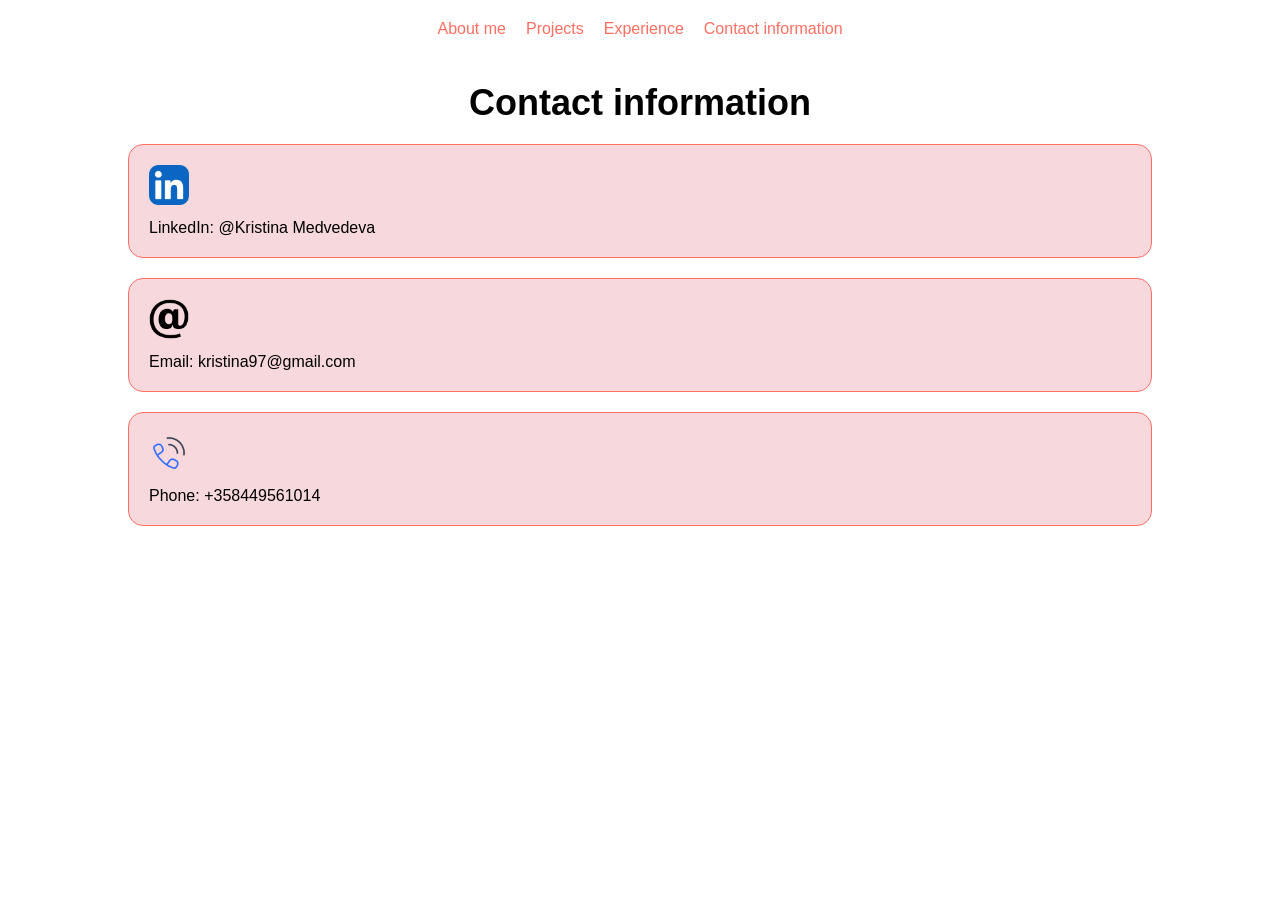
==== contact-info.html @ 615a0658 "new" ====
<!DOCTYPE html>
<html lang="en">
    <head>
        <meta charset="UTF-8" />
        <meta name="description" content="UX/UI designer portfolio">
        <meta name="keywords" content="ux, ui, design, portfolio, hire">
        <meta name="author" content="Kristina Medvdedeva">
        <meta name="viewport" content="width=device-width, initial-scale=1.0">
        <title>Kristina's portfolio. Contact information.</title>
        <link rel="stylesheet" href="style.css">
        <script></script>
    
    </head>
    <body>
        <nav>
            <a href="index.html">About me</a>
            <a href="my-projects.html">Projects</a>
            <a href="my-experience.html">Experience</a>
            <a href="contact-info.html">Contact information</a>
          </nav>

        <h1>Contact information</h1>

        <div class="card">
            <img src="skill-icons--linkedin.png" alt="LinkedIn icon" class="icon">
            <div class="info">LinkedIn: @Kristina Medvedeva</div>
          </div>
        
          <div class="card">
            <img src="entypo--email.png" alt="Email icon" class="icon">
            <div class="info">Email: kristina97@gmail.com</div>
          </div>
        
          <div class="card">
            <img src="marketeq--call.png" alt="Phone icon" class="icon">
            <div class="info">Phone: +358449561014</div>
          </div>
    </body>
    </html
---- style.css ----
html {
    scroll-behavior: smooth;
  }
  * {
    box-sizing: border-box;
  }

  body {
    margin: 0;
    font-family: Arial, sans-serif;
    background-color: white;
  }

  nav {
    display: flex;
    flex-wrap: wrap;
    justify-content: center;
    gap: 20px;
    padding: 20px;
    font-size: 16px;
    color: #ff6f61;
    text-align: center;
  }

  nav a {
    text-decoration: none;
    color: #ff6f61;
    font-weight: 500;
  }
  a:hover, a:active {
    background-color: rgb(247, 216, 221);
  }

  .main {
    display: flex;
    flex-direction: column;
  }

  .left, .right {
    width: 100%;
  }

  .left {
    padding: 30px 20px;
  }

  .left h1 {
    font-size: 26px;
    margin-bottom: 20px;
    margin-left: 45px;
    text-align:left;
  }

  .left p {
    font-size: 15px;
    line-height: 1.2;
    margin-bottom: 20px;
  }

  .right {
    position: relative;
    height: 300px;
  }

  .right img {
    width: 100%;
    height: 100%;
    object-fit: cover;
  }

  .overlay-text {
    position: absolute;
    bottom: 20px;
    left: 20px;
    font-size: 40px;
    color: #ff6f61;
    font-weight: bold;
  }

  .bookmarks {
    display: flex;
    flex-wrap: wrap;
    justify-content: center;
    gap: 50px;
    padding: 20px;
    text-align: center;
  }
  .bookmarks a {
    text-decoration: none;
    color: black;
    font-weight: bold;
  }

h1 {
  
  text-align: center;
  font-size: 36px;
  margin-bottom: 20px;
}
h3 {
  margin-bottom: 20px;
  margin-left: 50px;
  margin-right: 50px;
}

p {
  font-size: 15px;
  line-height: 1.2;
  margin-bottom: 20px;
  margin-left: 50px;
  margin-right: 50px;
}
.center-img {
  display: block;
  margin-left: auto;
  margin-right: auto;
  width: 70%;
}

.card {
  align-items: center;
  border-radius: 15px;
  border: 1px solid #ff6f61;
  margin: 20px auto;
  width: 80%;
  padding: 20px;
  background: rgb(247, 216, 221);
}

.icon {
  width: 40px;
  height: auto;
  margin-bottom: 10px;
}

.info {
  font-size: 16px;
}

  /* Larger screens */
  @media (min-width: 768px) {
    .main {
      flex-direction: row;
      height: calc(100vh - 80px);
    }

    .left, .right {
      width: 50%;
    }

    .left {
      padding: 60px;
    }

    .left h1 {
      font-size: 48px;
    }

    .overlay-text {
      font-size: 60px;
    }

    .right {
      height: auto;
    }
  }
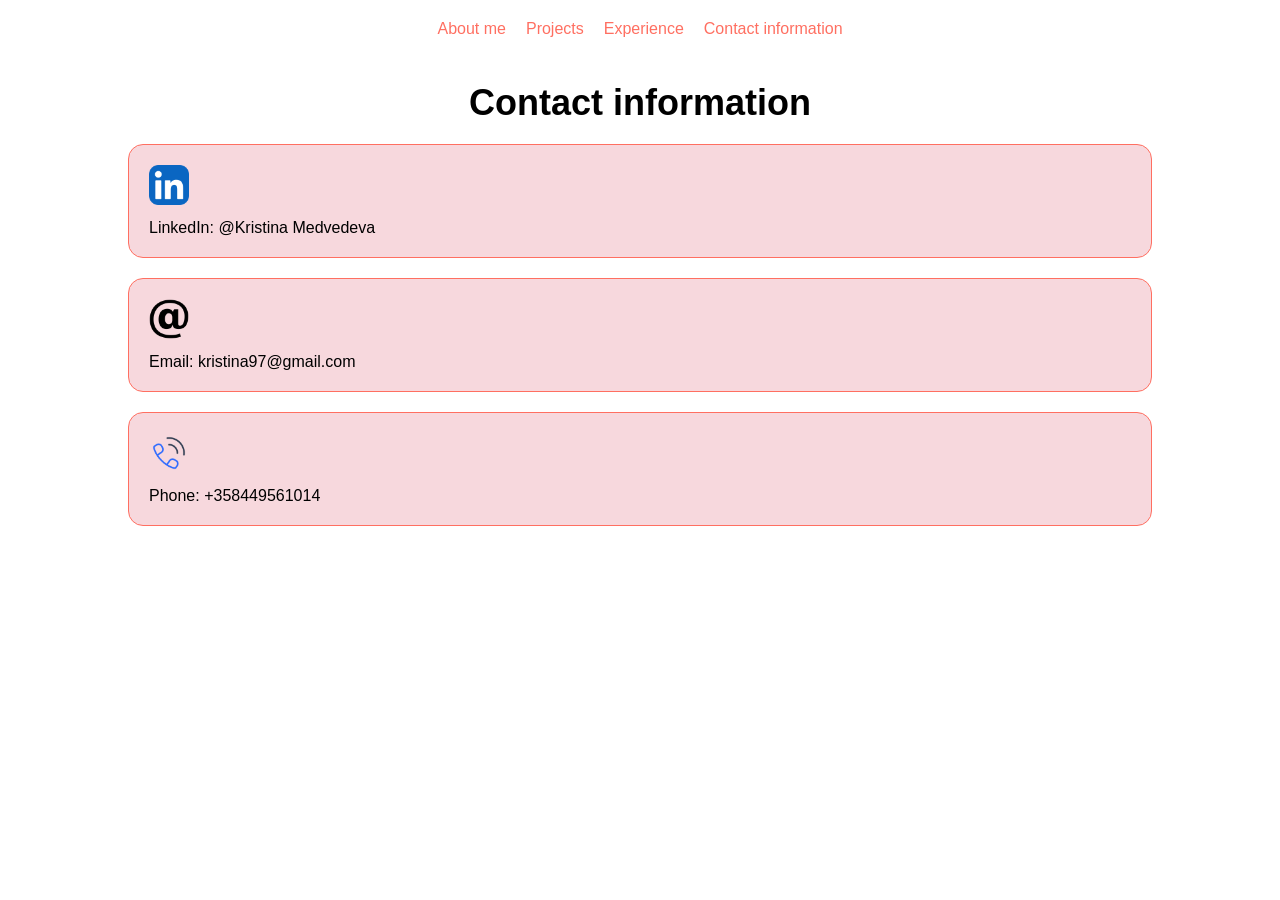
==== commit 35b9dcff: "version 6.5.2025. some fix bugs" ====
--- a/contact-info.html
+++ b/contact-info.html
@@ -1,7 +1,7 @@
 <!DOCTYPE html>
 <html lang="en">
     <head>
-        <meta charset="UTF-8" />
+        <meta charset="UTF-8">
         <meta name="description" content="UX/UI designer portfolio">
         <meta name="keywords" content="ux, ui, design, portfolio, hire">
         <meta name="author" content="Kristina Medvdedeva">
@@ -36,4 +36,4 @@
             <div class="info">Phone: +358449561014</div>
           </div>
     </body>
-    </html+    </html>
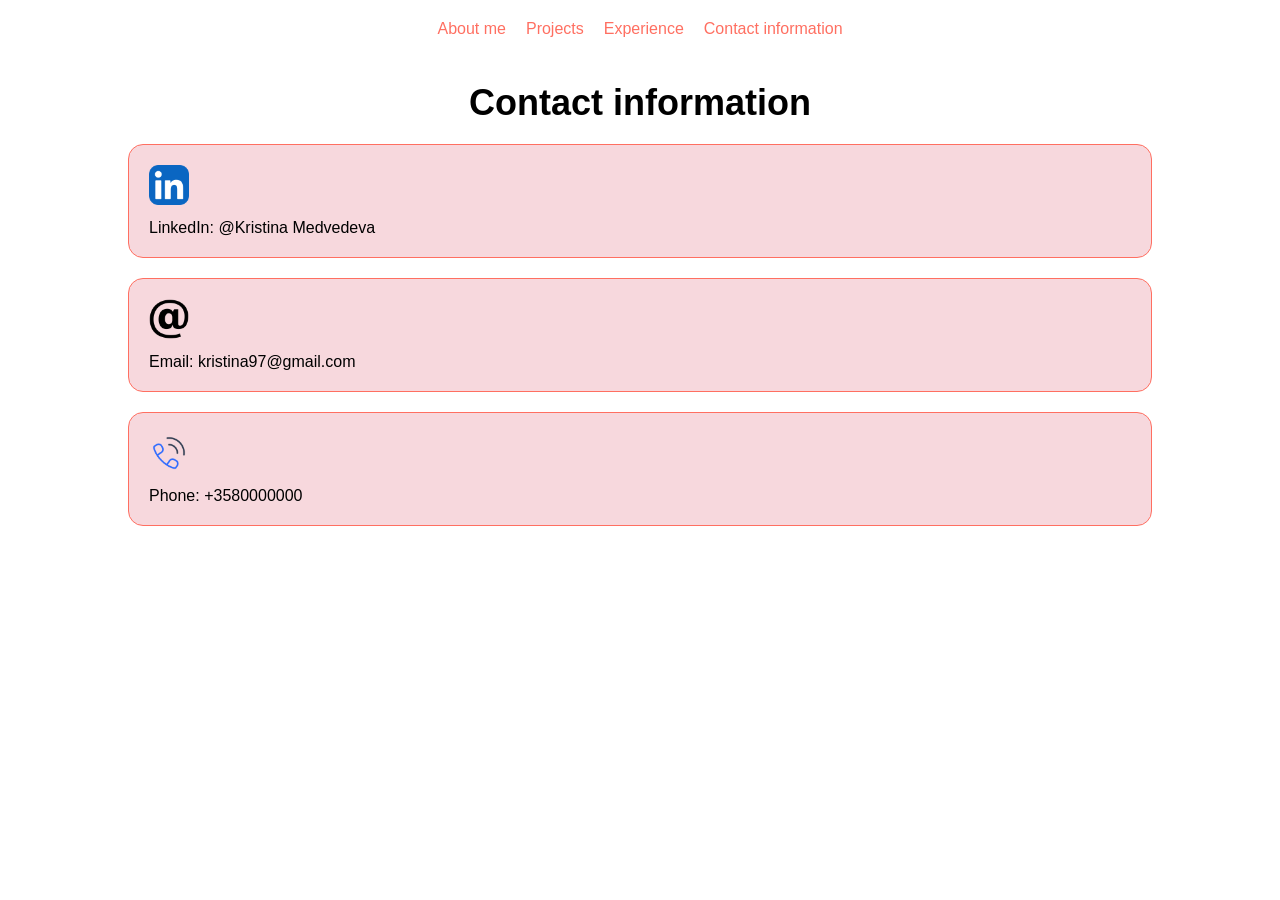
==== commit 730b78df: "6.5.2025 bugs fixed" ====
--- a/contact-info.html
+++ b/contact-info.html
@@ -33,7 +33,7 @@
         
           <div class="card">
             <img src="marketeq--call.png" alt="Phone icon" class="icon">
-            <div class="info">Phone: +358449561014</div>
+            <div class="info">Phone: +3580000000</div>
           </div>
     </body>
     </html>
